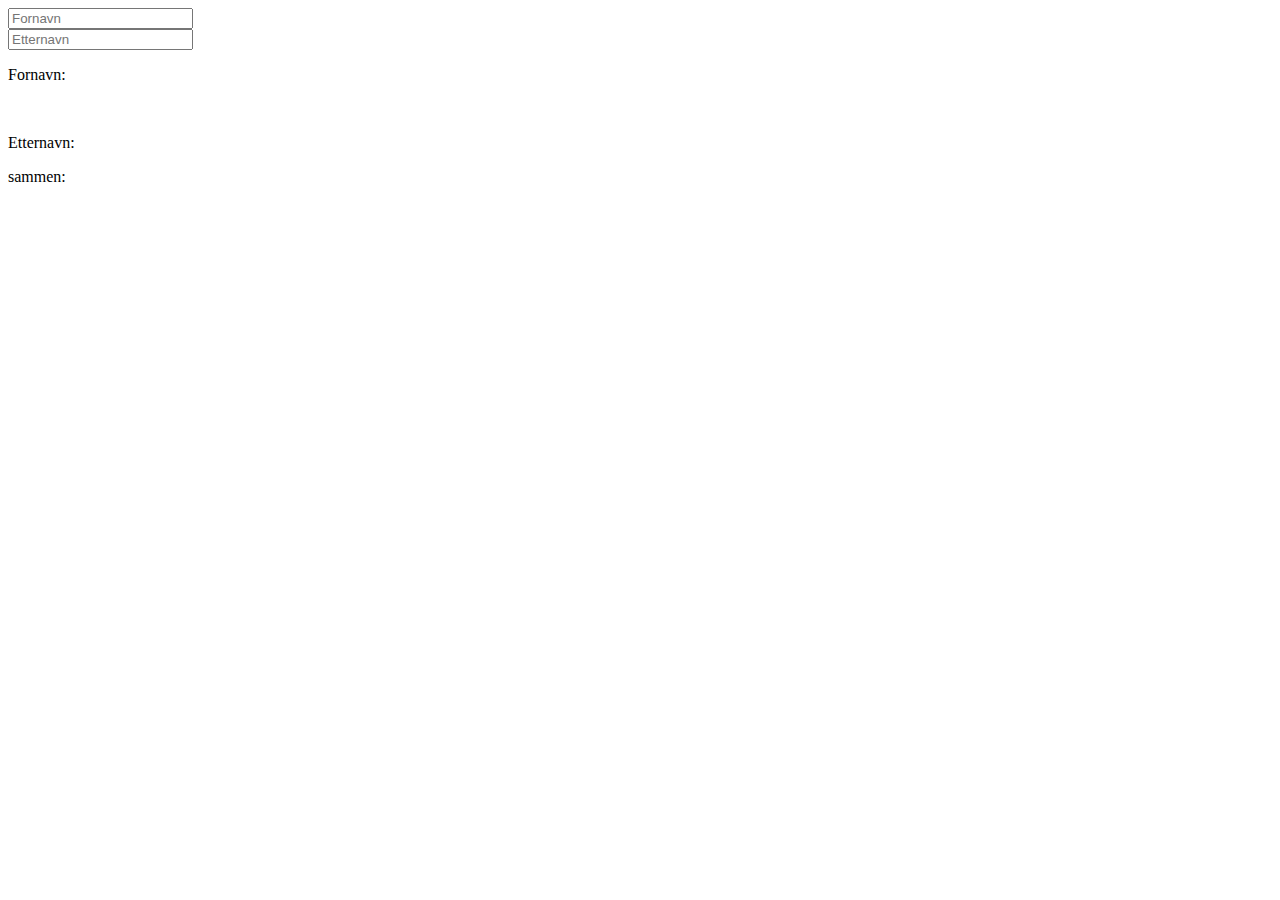
==== o1/index.html @ 7a52a4fc "First commit" ====
<!DOCTYPE html>
<html lang="en">
<head>
    <meta charset="UTF-8">
    <meta name="viewport" content="width=device-width, initial-scale=1.0">
    <title>Document</title>
    <link rel="stylesheet" href="index.css">
</head>
<body>

    <input type="text" id="inpFornavn" placeholder="Fornavn"> <br>
    <input type="text" id="inpEtternavn" placeholder="Etternavn">

    
    <p id="NavnListe">Fornavn: </p> <br>
    <p id="NavnListe2">Etternavn: </p>

    <p id="Sammen"> sammen:</p>
    
</body>

<script src="./index.js"></script>
</html>
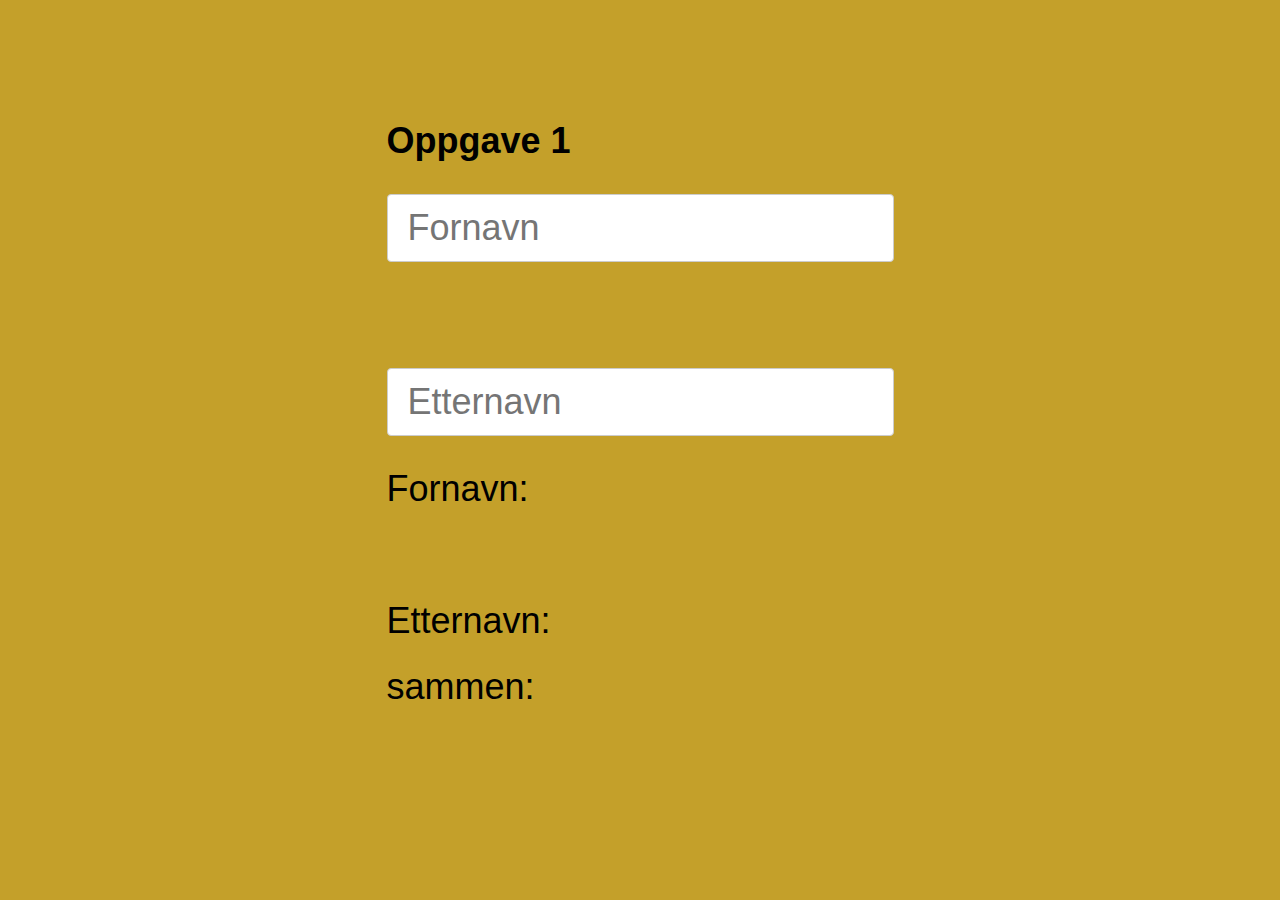
==== commit 9fbc38d9: "Css lagt til" ====
--- a/o1/index.html
+++ b/o1/index.html
@@ -7,6 +7,7 @@
     <link rel="stylesheet" href="index.css">
 </head>
 <body>
+    <h2>Oppgave 1</h2>
 
     <input type="text" id="inpFornavn" placeholder="Fornavn"> <br>
     <input type="text" id="inpEtternavn" placeholder="Etternavn">
@@ -15,7 +16,7 @@
     <p id="NavnListe">Fornavn: </p> <br>
     <p id="NavnListe2">Etternavn: </p>
 
-    <p id="Sammen"> sammen:</p>
+    <p id="Sammen"> sammen: </p>
     
 </body>
 
--- a/o1/index.css
+++ b/o1/index.css
@@ -0,0 +1,26 @@
+* {
+    margin:0;
+    padding:0;
+    font-family: Arial, Helvetica, sans-serif;
+    font-size: 1.5rem;
+    
+}
+
+body {
+    background-color: rgb(196, 160, 42);
+display:grid;
+gap:1rem;
+justify-content: center;
+margin-top:5rem;
+}
+
+input {
+
+    width: 100%;
+    padding: 12px 20px;
+    margin: 8px 0;
+    display: inline-block;
+    border: 1px solid #ccc;
+    border-radius: 4px;
+    box-sizing: border-box;
+}